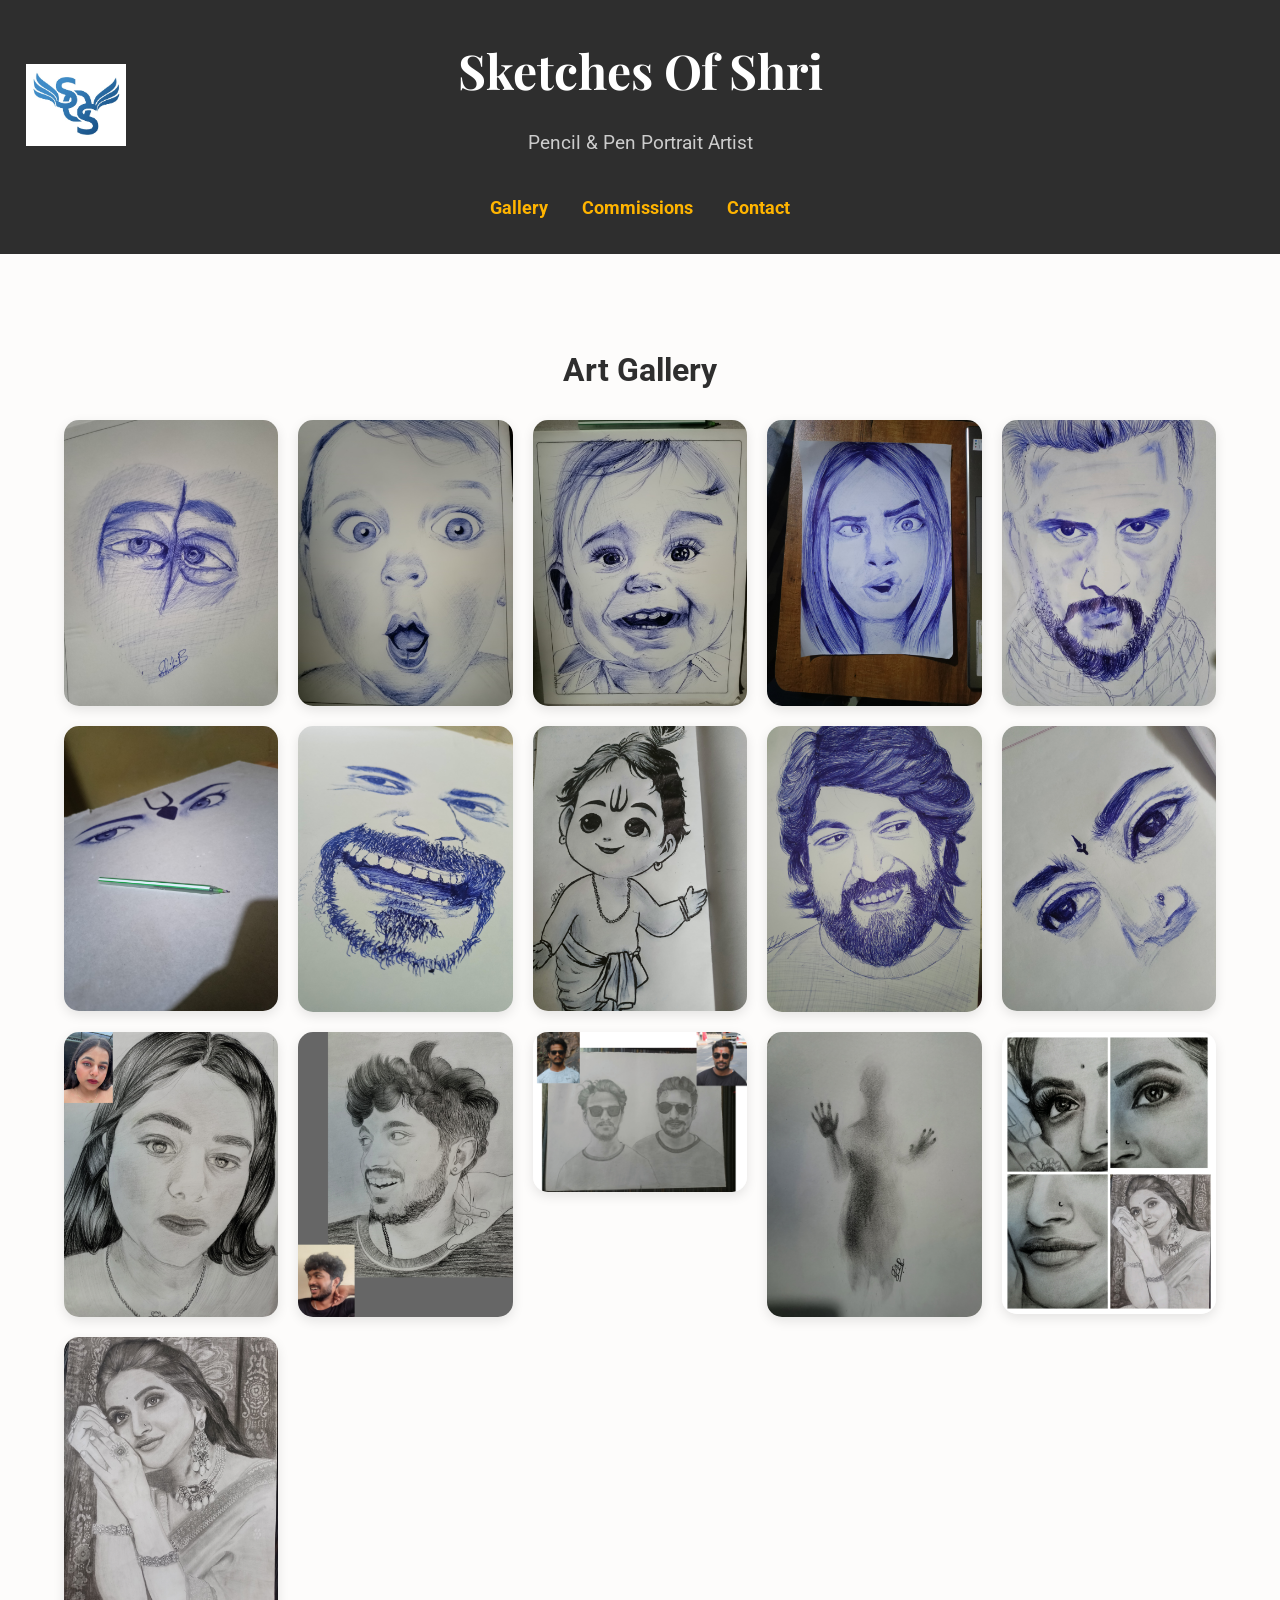
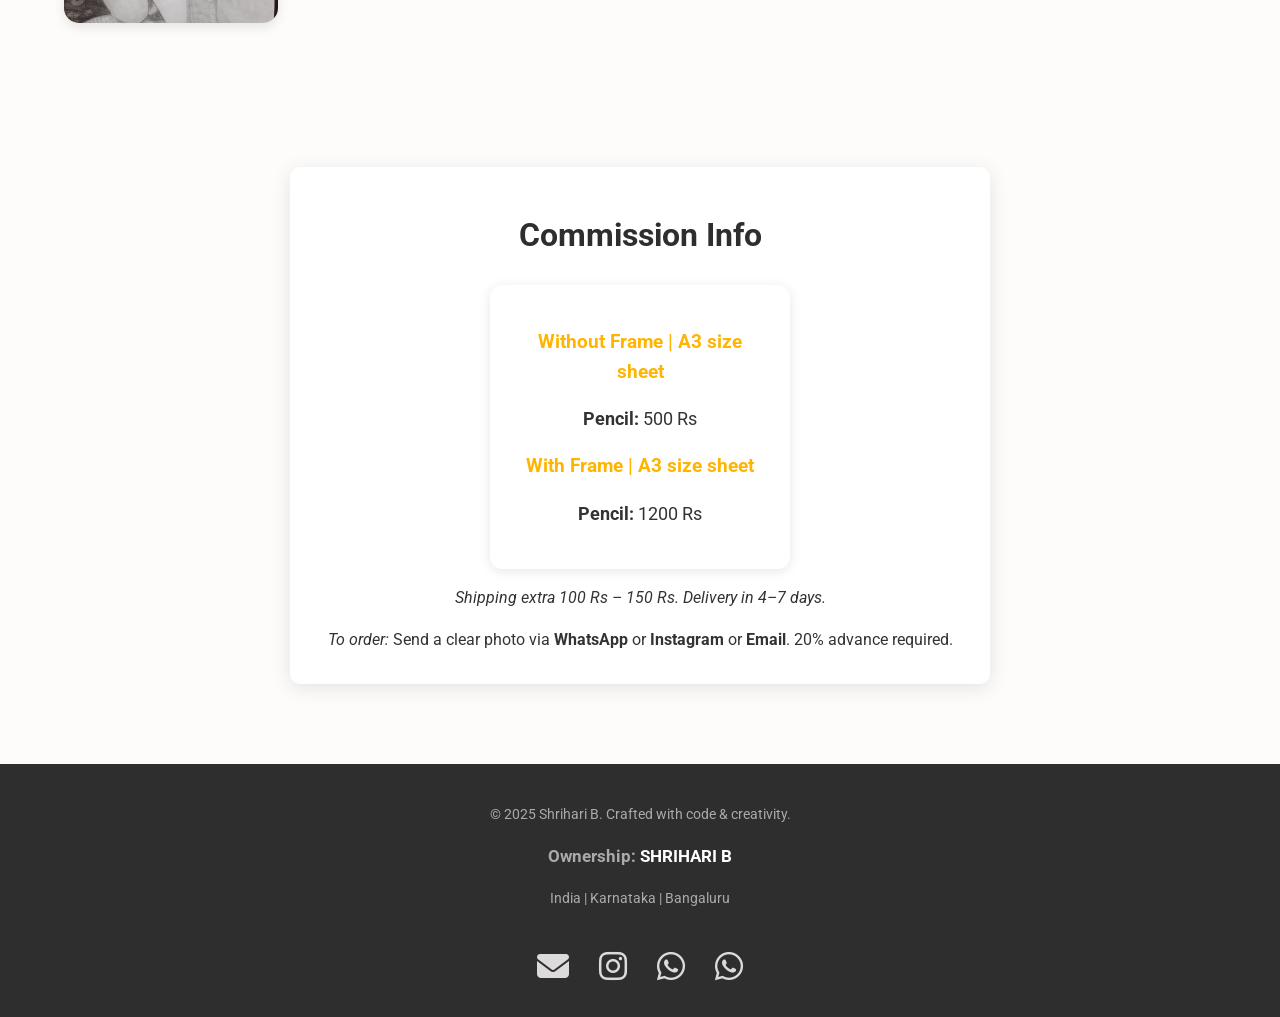
==== index.html @ 2eedb183 "Add files via upload" ====
<!DOCTYPE html>
<html lang="en">
<head>
  <meta charset="UTF-8" />
  <meta name="viewport" content="width=device-width, initial-scale=1.0" />
  <head>
  <title>SOS | sketchesofshri</title>
  <link rel="icon" type="image/jpeg" href="arts/SOS-logo.jpg">
  <link href="https://fonts.googleapis.com/css2?family=Playfair+Display:wght@600&family=Roboto&display=swap" rel="stylesheet">
  <link rel="stylesheet" href="https://cdnjs.cloudflare.com/ajax/libs/font-awesome/6.4.0/css/all.min.css" />
  <style>
    :root {
      --primary: #2e2e2e;
      --accent: #ffb400;
      --light-bg: #fdfcfb;
      --text: #333;
      --secondary: #f5f5f5;
    }
    * {
      box-sizing: border-box;
    }
    body {
      font-family: 'Roboto', sans-serif;
      margin: 0;
      padding: 0;
      background: var(--light-bg);
      color: var(--text);
      line-height: 1.6;
    }
    header {
      background: var(--primary);
      color: white;
      text-align: center;
      padding: 2rem 1rem;
      position: relative;
    }
    header h1 {
      font-family: 'Playfair Display', serif;
      font-size: 3rem;
      margin: 0;
    }
    header h3 {
      font-family: serif;
      font-size: 1rem;
      text-decoration: underline;
      margin: 0;
    }
    header p {
      font-size: 1.2rem;
      color: #ccc;
    }
    nav {
      margin-top: 1rem;
    }
    nav a {
      margin: 0 15px;
      color: var(--accent);
      text-decoration: none;
      font-weight: bold;
      font-size: 1.1rem;
      transition: color 0.3s;
    }
    nav a:hover {
      color: white;
    }
    section {
      padding: 4rem 2rem;
      text-align: center;
    }
    h2 {
      font-size: 2rem;
      color: var(--primary);
      margin-bottom: 1.5rem;
    }
    .gallery {
      display: grid;
      grid-template-columns: repeat(auto-fit, minmax(250px, 1fr));
      gap: 20px;
      padding: 0 2rem;
    }
    .gallery img {
      width: 100%;
      border-radius: 15px;
      box-shadow: 0 4px 12px rgba(0, 0, 0, 0.1);
      transition: transform 0.3s;
      cursor: pointer;
    }
    .gallery img:hover {
      transform: scale(1.05);
    }
    .lightbox {
      position: fixed;
      top: 0;
      left: 0;
      width: 100%;
      height: 100%;
      background: rgba(0, 0, 0, 0.8);
      display: flex;
      justify-content: center;
      align-items: center;
      z-index: 1000;
      display: none;
    }
    .lightbox img {
      max-width: 90%;
      max-height: 90%;
      border-radius: 15px;
    }
    .lightbox:target {
      display: flex;
    }
    ul {
      list-style: none;
      padding: 0;
      font-size: 1.1rem;
    }
    ul li {
      margin: 10px 0;
    }
    .boxed {
      background: white;
      max-width: 700px;
      margin: 1rem auto;
      padding: 1rem;
      border-radius: 10px;
      box-shadow: 0 4px 20px rgba(0, 0, 0, 0.1);
    }
    .boxed2 {
      background: rgb(220, 218, 218);
      max-width: 700px;
      margin: 2rem auto;
      padding: 2rem;
      border-radius: 10px;
      box-shadow: 0 4px 20px rgba(0, 0, 0, 0.1);
    }
    .contact-icons {
      display: flex;
      justify-content: center;
      gap: 30px;
      margin-top: 2rem;
    }
    .contact-icons a {
      color: rgb(220, 218, 218);
      font-size: 2rem;
      transition: transform 0.3s, color 0.3s;
    }
    .contact-icons a:hover {
      transform: scale(1.2);
      color: var(--accent);
    }
    .price-table {
      display: flex;
      justify-content: space-around;
      flex-wrap: wrap;
      gap: 2rem;
    }
    .price-category {
      background-color: #fff;
      border-radius: 12px;
      box-shadow: 0 2px 12px rgba(0, 0, 0, 0.1);
      padding: 1.5rem;
      width: 300px;
    }
    .price-category h3 {
      color: var(--accent);
      margin-bottom: 1rem;
    }
    .Ownership a {
      color: white;
      text-decoration: none;
    }
    .Ownership a:hover {
      color: var(--accent);
    }
    footer {
      text-align: center;
      padding: 1.5rem;
      background: var(--primary);
      color: #aaa;
      font-size: 0.9rem;
    }
    .gallery {
      display: grid;
      grid-template-columns: repeat(5, 1fr); /* Default: 5 columns on desktop */
      gap: 20px;
      padding: 0 2rem;
    }

    @media (max-width: 768px) {
      .gallery {
        grid-template-columns: repeat(3, 1fr); /* Medium screens: 3 columns */
      }
    }

    @media (max-width: 480px) {
      .gallery {
        grid-template-columns: repeat(2, 1fr); /* Small screens: 2 columns */
      }
    }
  </style>
</head>
<body>
  <header>
  <div style="display: flex; align-items: center; justify-content: center; position: relative;">
    <img src="arts/SOS-logo.jpg" style="width: 100px; position: absolute; left: 10px;">
    <div>
      <h1>Sketches Of Shri</h1>
      <p>Pencil & Pen Portrait Artist</p>
    </div>
  </div>

    <nav>
      <a href="#gallery">Gallery</a>
      <a href="#commissions">Commissions</a>
      <a href="#contact">Contact</a>
    </nav>
  </header>

  <section id="gallery">
    <h2>Art Gallery</h2>
    <div class="gallery">
      <img src="arts/art1.jpg" alt="Portrait 1" onclick="openLightbox(this.src)" />
      <img src="arts/art2.jpg" alt="Portrait 2" onclick="openLightbox(this.src)" />
      <img src="arts/art3.jpg" alt="Portrait 3" onclick="openLightbox(this.src)" />
      <img src="arts/art4.jpg" alt="Portrait 3" onclick="openLightbox(this.src)" />
      <img src="arts/art5.jpg" alt="Portrait 3" onclick="openLightbox(this.src)" />
      <img src="arts/art6.jpg" alt="Portrait 3" onclick="openLightbox(this.src)" />
      <img src="arts/art7.jpg" alt="Portrait 3" onclick="openLightbox(this.src)" />
      <img src="arts/art8.jpg" alt="Portrait 3" onclick="openLightbox(this.src)" />
      <img src="arts/art9.jpg" alt="Portrait 3" onclick="openLightbox(this.src)" />
      <img src="arts/art10.jpg" alt="Portrait 3" onclick="openLightbox(this.src)" />
      <img src="arts/advika.jpg" alt="Portrait 3" onclick="openLightbox(this.src)" />
      <img src="arts/nithi.jpg" alt="Portrait 3" onclick="openLightbox(this.src)" />
      <img src="arts/babu.jpg" alt="Portrait 3" onclick="openLightbox(this.src)" />
      <img src="arts/ghost shade.jpg" alt="Portrait 3" onclick="openLightbox(this.src)" />
      <img src="arts/sreeleela.jpg" alt="Portrait 3" onclick="openLightbox(this.src)" />
      <img src="arts/Sreeleela2.jpg" alt="Portrait 3" onclick="openLightbox(this.src)" />
    </div>
  </section>

  <div class="lightbox" id="lightbox" onclick="closeLightbox()">
    <img id="lightbox-img" src="" alt="Enlarged artwork" />
  </div>

  <section id="commissions">
    <div class="boxed">
      <h2>Commission Info</h2>
      <div class="price-table">
        <div class="price-category">
          <h3>Without Frame | A3 size sheet</h3>
          <ul>
            <li><strong>Pencil: </strong>500 Rs</li>
          </ul>
          <h3>With Frame | A3 size sheet </h3>
          <ul>
            <li><strong>Pencil: </strong>1200 Rs</li>
          </ul>
        </div>
        <!-- <div class="price-category">
          <h3>With Frame</h3>
          <ul>
            <li><strong>Pencil:</strong> ₹600</li>
            <li><strong>Pen:</strong> ₹800</li>
          </ul>
        </div> -->
      </div>
      <p><em>Shipping extra 100 Rs – 150 Rs. Delivery in 4–7 days.</em></p>
      <p><em>To order:</em> Send a clear photo via <strong>WhatsApp</strong> or <strong>Instagram</strong> or <strong>Email</strong>. 20% advance required.</p>
    </div>
  </section>

<footer id="contact">
  <p>&copy; 2025 Shrihari B. Crafted with code & creativity.</p>
  
  <div class="Ownership">
    <h3>Ownership: <a href="https://instagram.com/shri__hari_b/" title="Instagram">SHRIHARI B</a></h3>
  </div>

  <p>India | Karnataka | Bangaluru</p>

  <div style="margin-top: 2rem;">
    <div class="contact-icons">
      <a href="mailto:sketchesofshri@gmail.com" title="Email"><i class="fas fa-envelope"></i></a>
      <a href="https://instagram.com/sketchesofshri" target="_blank" title="Instagram"><i class="fab fa-instagram"></i></a>
      <a href="https://wa.me/918217637065" target="_blank" title="WhatsApp 1"><i class="fab fa-whatsapp"></i></a>
      <a href="https://wa.me/918147829522" target="_blank" title="WhatsApp 2"><i class="fab fa-whatsapp"></i></a>
    </div>
  </div>
</footer>


  <script>
    function openLightbox(src) {
      document.getElementById('lightbox-img').src = src;
      document.getElementById('lightbox').style.display = 'flex';
    }

    function closeLightbox() {
      document.getElementById('lightbox').style.display = 'none';
    }
  </script>
</body>
</html>
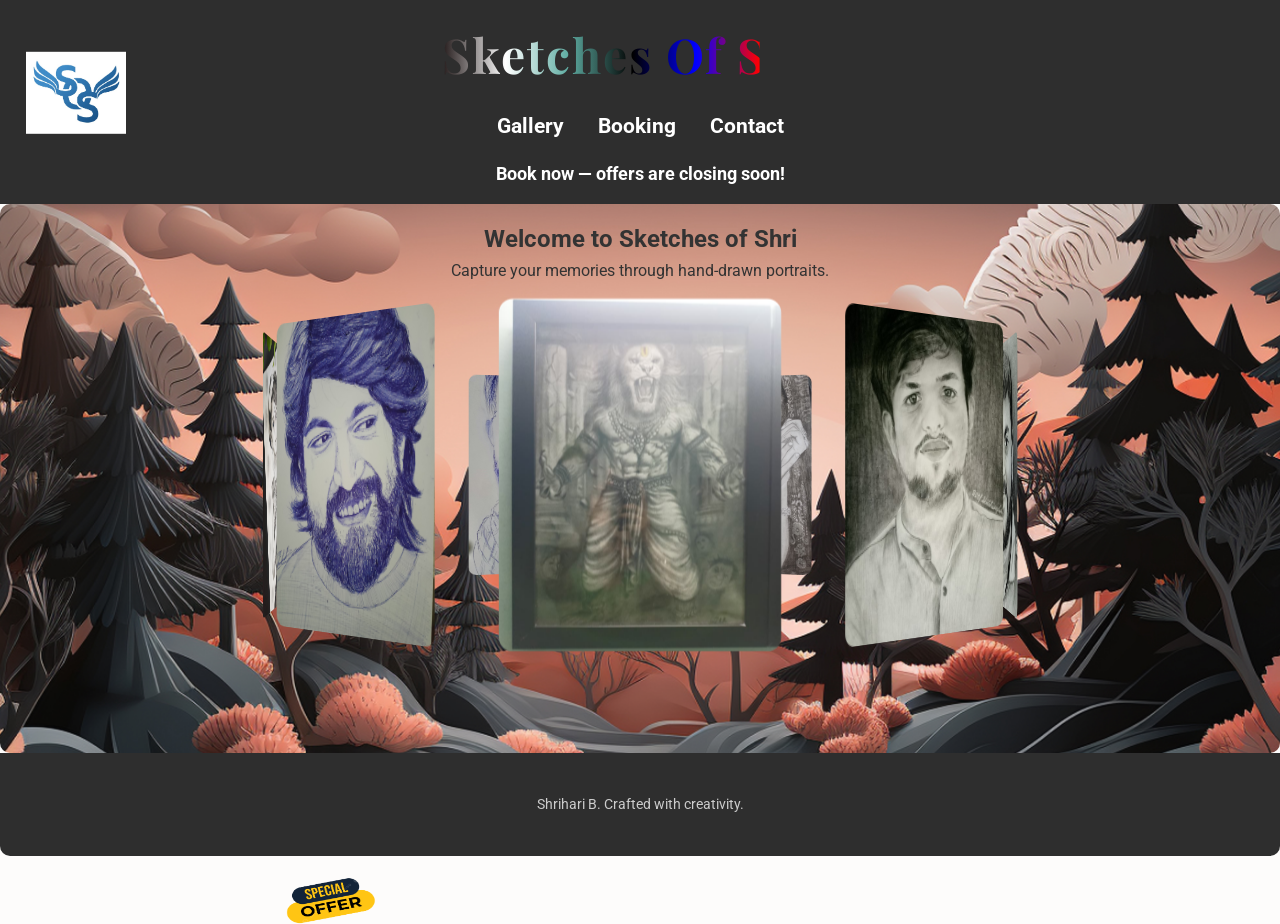
==== commit 63acd81a: "Add files via upload" ====
--- a/index.html
+++ b/index.html
@@ -1,304 +1,70 @@
 <!DOCTYPE html>
 <html lang="en">
+
 <head>
-  <meta charset="UTF-8" />
-  <meta name="viewport" content="width=device-width, initial-scale=1.0" />
-  <head>
-  <title>SOS | sketchesofshri</title>
-  <link rel="icon" type="image/jpeg" href="arts/SOS-logo.jpg">
+  <meta charset="UTF-8">
+  <meta name="viewport" content="width=device-width, initial-scale=1.0">
+  <title>SOS | Sketches of Shri</title>
+
+  <link rel="stylesheet" href="home.css">
+  <link rel="icon" type="image/jpeg" href="images/SOS-logo.jpg">
   <link href="https://fonts.googleapis.com/css2?family=Playfair+Display:wght@600&family=Roboto&display=swap" rel="stylesheet">
-  <link rel="stylesheet" href="https://cdnjs.cloudflare.com/ajax/libs/font-awesome/6.4.0/css/all.min.css" />
-  <style>
-    :root {
-      --primary: #2e2e2e;
-      --accent: #ffb400;
-      --light-bg: #fdfcfb;
-      --text: #333;
-      --secondary: #f5f5f5;
-    }
-    * {
-      box-sizing: border-box;
-    }
-    body {
-      font-family: 'Roboto', sans-serif;
-      margin: 0;
-      padding: 0;
-      background: var(--light-bg);
-      color: var(--text);
-      line-height: 1.6;
-    }
-    header {
-      background: var(--primary);
-      color: white;
-      text-align: center;
-      padding: 2rem 1rem;
-      position: relative;
-    }
-    header h1 {
-      font-family: 'Playfair Display', serif;
-      font-size: 3rem;
-      margin: 0;
-    }
-    header h3 {
-      font-family: serif;
-      font-size: 1rem;
-      text-decoration: underline;
-      margin: 0;
-    }
-    header p {
-      font-size: 1.2rem;
-      color: #ccc;
-    }
-    nav {
-      margin-top: 1rem;
-    }
-    nav a {
-      margin: 0 15px;
-      color: var(--accent);
-      text-decoration: none;
-      font-weight: bold;
-      font-size: 1.1rem;
-      transition: color 0.3s;
-    }
-    nav a:hover {
-      color: white;
-    }
-    section {
-      padding: 4rem 2rem;
-      text-align: center;
-    }
-    h2 {
-      font-size: 2rem;
-      color: var(--primary);
-      margin-bottom: 1.5rem;
-    }
-    .gallery {
-      display: grid;
-      grid-template-columns: repeat(auto-fit, minmax(250px, 1fr));
-      gap: 20px;
-      padding: 0 2rem;
-    }
-    .gallery img {
-      width: 100%;
-      border-radius: 15px;
-      box-shadow: 0 4px 12px rgba(0, 0, 0, 0.1);
-      transition: transform 0.3s;
-      cursor: pointer;
-    }
-    .gallery img:hover {
-      transform: scale(1.05);
-    }
-    .lightbox {
-      position: fixed;
-      top: 0;
-      left: 0;
-      width: 100%;
-      height: 100%;
-      background: rgba(0, 0, 0, 0.8);
-      display: flex;
-      justify-content: center;
-      align-items: center;
-      z-index: 1000;
-      display: none;
-    }
-    .lightbox img {
-      max-width: 90%;
-      max-height: 90%;
-      border-radius: 15px;
-    }
-    .lightbox:target {
-      display: flex;
-    }
-    ul {
-      list-style: none;
-      padding: 0;
-      font-size: 1.1rem;
-    }
-    ul li {
-      margin: 10px 0;
-    }
-    .boxed {
-      background: white;
-      max-width: 700px;
-      margin: 1rem auto;
-      padding: 1rem;
-      border-radius: 10px;
-      box-shadow: 0 4px 20px rgba(0, 0, 0, 0.1);
-    }
-    .boxed2 {
-      background: rgb(220, 218, 218);
-      max-width: 700px;
-      margin: 2rem auto;
-      padding: 2rem;
-      border-radius: 10px;
-      box-shadow: 0 4px 20px rgba(0, 0, 0, 0.1);
-    }
-    .contact-icons {
-      display: flex;
-      justify-content: center;
-      gap: 30px;
-      margin-top: 2rem;
-    }
-    .contact-icons a {
-      color: rgb(220, 218, 218);
-      font-size: 2rem;
-      transition: transform 0.3s, color 0.3s;
-    }
-    .contact-icons a:hover {
-      transform: scale(1.2);
-      color: var(--accent);
-    }
-    .price-table {
-      display: flex;
-      justify-content: space-around;
-      flex-wrap: wrap;
-      gap: 2rem;
-    }
-    .price-category {
-      background-color: #fff;
-      border-radius: 12px;
-      box-shadow: 0 2px 12px rgba(0, 0, 0, 0.1);
-      padding: 1.5rem;
-      width: 300px;
-    }
-    .price-category h3 {
-      color: var(--accent);
-      margin-bottom: 1rem;
-    }
-    .Ownership a {
-      color: white;
-      text-decoration: none;
-    }
-    .Ownership a:hover {
-      color: var(--accent);
-    }
-    footer {
-      text-align: center;
-      padding: 1.5rem;
-      background: var(--primary);
-      color: #aaa;
-      font-size: 0.9rem;
-    }
-    .gallery {
-      display: grid;
-      grid-template-columns: repeat(5, 1fr); /* Default: 5 columns on desktop */
-      gap: 20px;
-      padding: 0 2rem;
-    }
+  <link rel="stylesheet" href="https://cdnjs.cloudflare.com/ajax/libs/font-awesome/6.4.0/css/all.min.css">
+</head>
 
-    @media (max-width: 768px) {
-      .gallery {
-        grid-template-columns: repeat(3, 1fr); /* Medium screens: 3 columns */
-      }
-    }
+<body>
+  <div class="page-wrapper">
 
-    @media (max-width: 480px) {
-      .gallery {
-        grid-template-columns: repeat(2, 1fr); /* Small screens: 2 columns */
-      }
-    }
-  </style>
-</head>
-<body>
-  <header>
-  <div style="display: flex; align-items: center; justify-content: center; position: relative;">
-    <img src="arts/SOS-logo.jpg" style="width: 100px; position: absolute; left: 10px;">
-    <div>
-      <h1>Sketches Of Shri</h1>
-      <p>Pencil & Pen Portrait Artist</p>
-    </div>
+    <header>
+      <div class="top">
+        <img src="../arts/SOS-logo.jpg" alt="Logo">
+        <div>
+          <h1 class="animated-text">Sketches Of Shri</h1>
+        </div>
+      </div>
+
+      <nav>
+        <a href="../galary/galary.html">Gallery</a>
+        <a href="../booking/booking.html">Booking</a>
+        <a href="../contacts/contact.html">Contact</a>
+      </nav>
+
+      <div class="scroll-text">
+        <span class="scroll-item">
+          <span class="text">Book now — offers are closing soon!</span>
+          <img src="../homeimages/offerlogo.jpeg" class="offer-logo" alt="Offer Logo">
+        </span>
+      </div>
+
+    </header>
+
+    <main class="container">
+      <section>
+        <h2>Welcome to Sketches of Shri</h2>
+        <p>Capture your memories through hand-drawn portraits.</p>
+      </section>
+
+      <!-- ★ 3D Image Carousel ★ -->
+      <div class="carousel-wrapper">
+        <div class="carousel">
+          <div class="carousel__face" style="background-image:url('../homeimages/home5.jpg');"></div>
+          <div class="carousel__face" style="background-image:url('../homeimages/home6.jpg');"></div>
+          <div class="carousel__face" style="background-image:url('../homeimages/home4.jpg');"></div>
+          <div class="carousel__face" style="background-image:url('../homeimages/home5.jpg');"></div>
+          <div class="carousel__face" style="background-image:url('../homeimages/home3.jpg');"></div>
+          <div class="carousel__face" style="background-image:url('../arts/art5.jpg');"></div>
+          <div class="carousel__face" style="background-image:url('../homeimages/home2.jpg');"></div>
+          <div class="carousel__face" style="background-image:url('../homeimages/home8.jpg');"></div>
+          <div class="carousel__face" style="background-image:url('../arts/art9.jpg');"></div>
+        </div>
+      </div>
+    </main>
+
+    <footer>
+      <p>Shrihari B. Crafted with creativity.</p>
+    </footer>
+
   </div>
+</body>
 
-    <nav>
-      <a href="#gallery">Gallery</a>
-      <a href="#commissions">Commissions</a>
-      <a href="#contact">Contact</a>
-    </nav>
-  </header>
-
-  <section id="gallery">
-    <h2>Art Gallery</h2>
-    <div class="gallery">
-      <img src="arts/art1.jpg" alt="Portrait 1" onclick="openLightbox(this.src)" />
-      <img src="arts/art2.jpg" alt="Portrait 2" onclick="openLightbox(this.src)" />
-      <img src="arts/art3.jpg" alt="Portrait 3" onclick="openLightbox(this.src)" />
-      <img src="arts/art4.jpg" alt="Portrait 3" onclick="openLightbox(this.src)" />
-      <img src="arts/art5.jpg" alt="Portrait 3" onclick="openLightbox(this.src)" />
-      <img src="arts/art6.jpg" alt="Portrait 3" onclick="openLightbox(this.src)" />
-      <img src="arts/art7.jpg" alt="Portrait 3" onclick="openLightbox(this.src)" />
-      <img src="arts/art8.jpg" alt="Portrait 3" onclick="openLightbox(this.src)" />
-      <img src="arts/art9.jpg" alt="Portrait 3" onclick="openLightbox(this.src)" />
-      <img src="arts/art10.jpg" alt="Portrait 3" onclick="openLightbox(this.src)" />
-      <img src="arts/advika.jpg" alt="Portrait 3" onclick="openLightbox(this.src)" />
-      <img src="arts/nithi.jpg" alt="Portrait 3" onclick="openLightbox(this.src)" />
-      <img src="arts/babu.jpg" alt="Portrait 3" onclick="openLightbox(this.src)" />
-      <img src="arts/ghost shade.jpg" alt="Portrait 3" onclick="openLightbox(this.src)" />
-      <img src="arts/sreeleela.jpg" alt="Portrait 3" onclick="openLightbox(this.src)" />
-      <img src="arts/Sreeleela2.jpg" alt="Portrait 3" onclick="openLightbox(this.src)" />
-    </div>
-  </section>
-
-  <div class="lightbox" id="lightbox" onclick="closeLightbox()">
-    <img id="lightbox-img" src="" alt="Enlarged artwork" />
-  </div>
-
-  <section id="commissions">
-    <div class="boxed">
-      <h2>Commission Info</h2>
-      <div class="price-table">
-        <div class="price-category">
-          <h3>Without Frame | A3 size sheet</h3>
-          <ul>
-            <li><strong>Pencil: </strong>500 Rs</li>
-          </ul>
-          <h3>With Frame | A3 size sheet </h3>
-          <ul>
-            <li><strong>Pencil: </strong>1200 Rs</li>
-          </ul>
-        </div>
-        <!-- <div class="price-category">
-          <h3>With Frame</h3>
-          <ul>
-            <li><strong>Pencil:</strong> ₹600</li>
-            <li><strong>Pen:</strong> ₹800</li>
-          </ul>
-        </div> -->
-      </div>
-      <p><em>Shipping extra 100 Rs – 150 Rs. Delivery in 4–7 days.</em></p>
-      <p><em>To order:</em> Send a clear photo via <strong>WhatsApp</strong> or <strong>Instagram</strong> or <strong>Email</strong>. 20% advance required.</p>
-    </div>
-  </section>
-
-<footer id="contact">
-  <p>&copy; 2025 Shrihari B. Crafted with code & creativity.</p>
-  
-  <div class="Ownership">
-    <h3>Ownership: <a href="https://instagram.com/shri__hari_b/" title="Instagram">SHRIHARI B</a></h3>
-  </div>
-
-  <p>India | Karnataka | Bangaluru</p>
-
-  <div style="margin-top: 2rem;">
-    <div class="contact-icons">
-      <a href="mailto:sketchesofshri@gmail.com" title="Email"><i class="fas fa-envelope"></i></a>
-      <a href="https://instagram.com/sketchesofshri" target="_blank" title="Instagram"><i class="fab fa-instagram"></i></a>
-      <a href="https://wa.me/918217637065" target="_blank" title="WhatsApp 1"><i class="fab fa-whatsapp"></i></a>
-      <a href="https://wa.me/918147829522" target="_blank" title="WhatsApp 2"><i class="fab fa-whatsapp"></i></a>
-    </div>
-  </div>
-</footer>
-
-
-  <script>
-    function openLightbox(src) {
-      document.getElementById('lightbox-img').src = src;
-      document.getElementById('lightbox').style.display = 'flex';
-    }
-
-    function closeLightbox() {
-      document.getElementById('lightbox').style.display = 'none';
-    }
-  </script>
-</body>
 </html>
-
--- a/home.css
+++ b/home.css
@@ -0,0 +1,343 @@
+/* GLOBAL RESET */
+* {
+  box-sizing: border-box;
+  margin: 0;
+  padding: 0;
+}
+
+body {
+  font-family: 'Roboto', sans-serif;
+  background: #fdfcfb;
+  color: #333;
+  line-height: 1.6;
+  text-align: center;
+
+  display: flex;
+  flex-direction: column;
+  min-height: 100vh;
+}
+
+/* Wrapper */
+.page-wrapper {
+  display: flex;
+  flex-direction: column;
+  flex: 1;
+}
+
+/* MAIN CONTENT — FULL SCREEN BACKGROUND */
+.container {
+  width: 100%;
+  min-height: 61vh;
+  /* Full height */
+  padding: 0px 10px;
+
+  background-image: url("../homeimages/home.jpg");
+  background-size: cover;
+  /* Auto responsive */
+  background-position: center;
+  background-repeat: no-repeat;
+  background-attachment: fixed;
+  /* Parallax on desktop/laptop */
+
+  display: flex;
+  flex-direction: column;
+  justify-content: flex-start;
+
+  border-radius: 10px;
+}
+
+
+
+.scroll-text {
+  display: inline-block;
+  white-space: nowrap;
+  font-size: 1.1rem;
+  font-weight: bold;
+  color: white;
+  animation: marquee-right 15s linear infinite;
+}
+
+.scroll-item {
+  display: inline-flex;
+  /* aligns text and image horizontally */
+  align-items: center;
+  /* vertical alignment */
+}
+
+.offer-logo {
+  height: 3rem;
+  margin-left: 270px;
+  /* space between text and logo */
+}
+
+@keyframes marquee-right {
+  0% {
+    transform: translateX(-100%);
+  }
+
+  100% {
+    transform: translateX(100%);
+  }
+}
+
+
+/* HEADER */
+header {
+  background: #2e2e2e;
+  color: white;
+  padding: 1rem 1rem;
+  border-radius: 1 0 10px 10px;
+}
+
+header .top {
+  display: flex;
+  justify-content: center;
+  align-items: center;
+  position: relative;
+  flex-wrap: wrap;
+}
+
+header img {
+  width: 100px;
+  position: absolute;
+  left: 10px;
+  top: 100%;
+  transform: translateY(-50%);
+}
+
+header h1 {
+  font-family: 'Playfair Display', serif;
+  font-size: 2.5rem;
+}
+
+header p {
+  color: #ccc;
+  font-size: 1.1rem;
+  margin-top: 0.2rem;
+}
+
+nav {
+  margin-top: 1.1rem;
+  margin-bottom: 1rem;
+}
+
+nav a {
+  margin: 0 15px;
+  color: white;
+  text-decoration: none;
+  font-weight: bold;
+  font-size: 1.3rem;
+}
+
+nav a:hover {
+  color: rgb(233, 105, 0);
+}
+
+/* SECTION */
+section {
+  padding: 1rem 1rem;
+}
+
+/* FOOTER */
+footer {
+  background: #2e2e2e;
+  color: #ccc;
+  padding: 2.5rem;
+  font-size: 0.9rem;
+  width: 100%;
+  border-radius: 0 0 10px 10px;
+}
+
+/* =======================
+   3D CAROUSEL
+======================= */
+
+.carousel-wrapper {
+  width: 100%;
+  max-width: 200px;
+  height: 250px;
+
+  margin: 50px auto;
+  perspective: 1200px;
+  position: relative;
+}
+
+.carousel {
+  width: 100%;
+  height: 100%;
+  position: absolute;
+  transform-style: preserve-3d;
+  animation: rotate360 45s linear infinite;
+}
+
+.carousel__face {
+  position: absolute;
+  width: 100%;
+  height: 100%;
+
+  background-size: cover;
+  background-position: center;
+  border-radius: 10px;
+}
+
+/* 9 IMAGES AROUND A CIRCLE */
+.carousel__face:nth-child(1) {
+  transform: rotateY(0deg) translateZ(350px);
+}
+
+.carousel__face:nth-child(2) {
+  transform: rotateY(40deg) translateZ(350px);
+}
+
+.carousel__face:nth-child(3) {
+  transform: rotateY(80deg) translateZ(350px);
+}
+
+.carousel__face:nth-child(4) {
+  transform: rotateY(120deg) translateZ(350px);
+}
+
+.carousel__face:nth-child(5) {
+  transform: rotateY(160deg) translateZ(350px);
+}
+
+.carousel__face:nth-child(6) {
+  transform: rotateY(200deg) translateZ(350px);
+}
+
+.carousel__face:nth-child(7) {
+  transform: rotateY(240deg) translateZ(350px);
+}
+
+.carousel__face:nth-child(8) {
+  transform: rotateY(280deg) translateZ(350px);
+}
+
+.carousel__face:nth-child(9) {
+  transform: rotateY(320deg) translateZ(350px);
+}
+
+@keyframes rotate360 {
+  from {
+    transform: rotateY(0deg);
+  }
+
+  to {
+    transform: rotateY(-360deg);
+  }
+}
+
+/* =======================
+   Animated Gradient Text
+======================= */
+
+h1.animated-text {
+  position: relative;
+  font-family: 'Playfair Display', serif;
+  /* keep header font */
+  font-size: 3rem;
+  /* same size as default h1 */
+  letter-spacing: 2px;
+  overflow: hidden;
+
+  background: linear-gradient(90deg,
+      #231a1a,
+      /* black */
+      #ffffff,
+      hsl(172, 32%, 52%),
+      /* white */
+      #000,
+      /* black again */
+      #0000ff,
+      /* blue */
+      #ff0000
+      /* red */
+    );
+  background-repeat: no-repeat;
+  background-size: 80%;
+  -webkit-background-clip: text;
+  -webkit-text-fill-color: transparent;
+
+  animation: animate-text 5s linear infinite;
+}
+
+@keyframes animate-text {
+  0% {
+    background-position: -500%;
+  }
+
+  100% {
+    background-position: 500%;
+  }
+}
+
+/* =======================
+   RESPONSIVE
+======================= */
+
+@media (max-width: 768px) {
+  .carousel-wrapper {
+    max-width: 350px;
+    height: 220px;
+  }
+
+  .container {
+    background-attachment: scroll;
+    /* Better on mobile/tablet */
+  }
+}
+
+@media (max-width: 480px) {
+  .carousel-wrapper {
+    max-width: 260px;
+    height: 160px;
+  }
+
+  header img {
+    position: static;
+    margin-bottom: 10px;
+    transform: none;
+  }
+
+  nav a {
+    display: block;
+    margin: 8px 0;
+  }
+}
+
+/* Tablet: 481px to 768px */
+@media (min-width: 481px) and (max-width: 768px) {
+  header h1 {
+    font-size: 2.2rem;
+  }
+
+  header p {
+    font-size: 1rem;
+  }
+
+  nav a {
+    font-size: 1.3rem;
+  }
+}
+
+/* Laptop: 769px to 1200px */
+@media (min-width: 769px) and (max-width: 1200px) {
+  header h1 {
+    font-size: 2.5rem;
+  }
+
+  header p {
+    font-size: 1.1rem;
+  }
+}
+
+/* Desktop: 1201px+ */
+@media (min-width: 1201px) {
+  header h1 {
+    font-size: 2.8rem;
+  }
+
+  header p {
+    font-size: 1.2rem;
+  }
+}
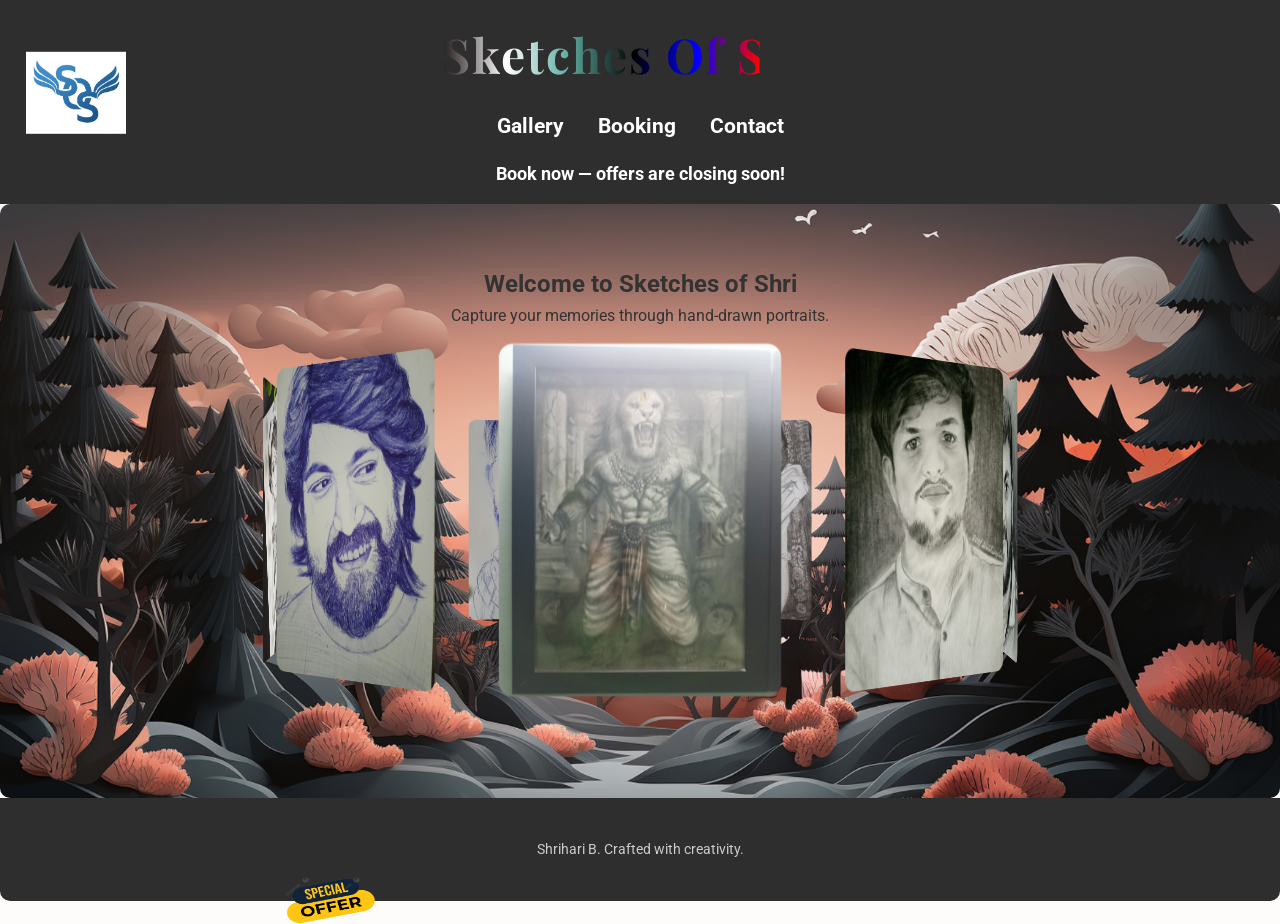
==== commit 533172e7: "Fix HTML formatting and update links" ====
--- a/index.html
+++ b/index.html
@@ -6,8 +6,12 @@
   <meta name="viewport" content="width=device-width, initial-scale=1.0">
   <title>SOS | Sketches of Shri</title>
 
+  <!-- CSS in same folder as index.html -->
   <link rel="stylesheet" href="home.css">
-  <link rel="icon" type="image/jpeg" href="images/SOS-logo.jpg">
+
+  <!-- Favicon (logo) inside arts/ folder -->
+  <link rel="icon" type="image/jpeg" href="arts/SOS-logo.jpg">
+
   <link href="https://fonts.googleapis.com/css2?family=Playfair+Display:wght@600&family=Roboto&display=swap" rel="stylesheet">
   <link rel="stylesheet" href="https://cdnjs.cloudflare.com/ajax/libs/font-awesome/6.4.0/css/all.min.css">
 </head>
@@ -17,22 +21,25 @@
 
     <header>
       <div class="top">
-        <img src="../arts/SOS-logo.jpg" alt="Logo">
+        <!-- Removed leading / -->
+        <img src="arts/SOS-logo.jpg" alt="Logo">
         <div>
           <h1 class="animated-text">Sketches Of Shri</h1>
         </div>
       </div>
 
+      <!-- Use relative links, no leading / -->
       <nav>
-        <a href="../galary/galary.html">Gallery</a>
-        <a href="../booking/booking.html">Booking</a>
-        <a href="../contacts/contact.html">Contact</a>
+        <a href="galary/galary.html">Gallery</a>
+        <a href="booking/booking.html">Booking</a>
+        <a href="contacts/contact.html">Contact</a>
       </nav>
 
       <div class="scroll-text">
         <span class="scroll-item">
           <span class="text">Book now — offers are closing soon!</span>
-          <img src="../homeimages/offerlogo.jpeg" class="offer-logo" alt="Offer Logo">
+          <!-- Relative path -->
+          <img src="homeimages/offerlogo.jpeg" class="offer-logo" alt="Offer Logo">
         </span>
       </div>
 
@@ -47,15 +54,15 @@
       <!-- ★ 3D Image Carousel ★ -->
       <div class="carousel-wrapper">
         <div class="carousel">
-          <div class="carousel__face" style="background-image:url('../homeimages/home5.jpg');"></div>
-          <div class="carousel__face" style="background-image:url('../homeimages/home6.jpg');"></div>
-          <div class="carousel__face" style="background-image:url('../homeimages/home4.jpg');"></div>
-          <div class="carousel__face" style="background-image:url('../homeimages/home5.jpg');"></div>
-          <div class="carousel__face" style="background-image:url('../homeimages/home3.jpg');"></div>
-          <div class="carousel__face" style="background-image:url('../arts/art5.jpg');"></div>
-          <div class="carousel__face" style="background-image:url('../homeimages/home2.jpg');"></div>
-          <div class="carousel__face" style="background-image:url('../homeimages/home8.jpg');"></div>
-          <div class="carousel__face" style="background-image:url('../arts/art9.jpg');"></div>
+          <div class="carousel__face" style="background-image:url('homeimages/home5.jpg');"></div>
+          <div class="carousel__face" style="background-image:url('homeimages/home6.jpg');"></div>
+          <div class="carousel__face" style="background-image:url('homeimages/home4.jpg');"></div>
+          <div class="carousel__face" style="background-image:url('homeimages/home5.jpg');"></div>
+          <div class="carousel__face" style="background-image:url('homeimages/home3.jpg');"></div>
+          <div class="carousel__face" style="background-image:url('arts/art5.jpg');"></div>
+          <div class="carousel__face" style="background-image:url('homeimages/home2.jpg');"></div>
+          <div class="carousel__face" style="background-image:url('homeimages/home8.jpg');"></div>
+          <div class="carousel__face" style="background-image:url('arts/art9.jpg');"></div>
         </div>
       </div>
     </main>
@@ -68,3 +75,4 @@
 </body>
 
 </html>
+
--- a/home.css
+++ b/home.css
@@ -26,25 +26,22 @@
 
 /* MAIN CONTENT — FULL SCREEN BACKGROUND */
 .container {
-  width: 100%;
-  min-height: 61vh;
-  /* Full height */
-  padding: 0px 10px;
-
-  background-image: url("../homeimages/home.jpg");
-  background-size: cover;
-  /* Auto responsive */
-  background-position: center;
-  background-repeat: no-repeat;
-  background-attachment: fixed;
-  /* Parallax on desktop/laptop */
-
-  display: flex;
-  flex-direction: column;
-  justify-content: flex-start;
-
-  border-radius: 10px;
-}
+    width: 100%;              
+    height: 66vh;  
+    padding: 45px 10px;
+    
+    background-image: url("../homeimages/home.jpg");
+    background-size: cover;     
+    background-position: center; 
+    background-repeat: no-repeat;
+    background-attachment: scroll; 
+    
+    display: flex;
+    flex-direction: column;
+    justify-content: flex-start;
+    border-radius: 10px;
+}
+
 
 
 
@@ -340,4 +337,8 @@
   header p {
     font-size: 1.2rem;
   }
-}+
+}
+
+
+
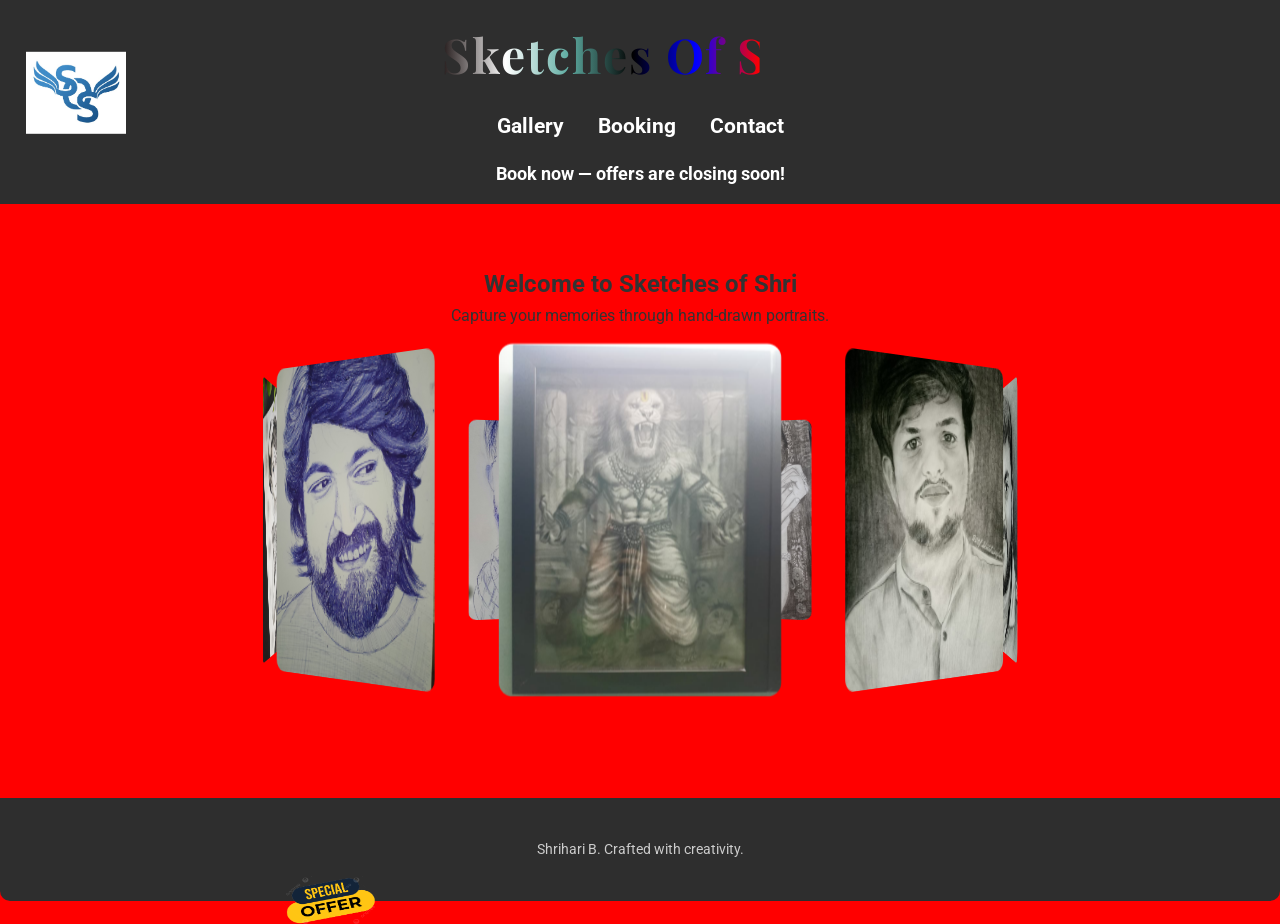
==== commit 6412f625: "Fix HTML formatting and update image paths" ====
--- a/index.html
+++ b/index.html
@@ -10,7 +10,7 @@
   <link rel="stylesheet" href="home.css">
 
   <!-- Favicon (logo) inside arts/ folder -->
-  <link rel="icon" type="image/jpeg" href="arts/SOS-logo.jpg">
+  <link rel="icon" type="image/jpg" href="arts/SOS-logo.jpg">
 
   <link href="https://fonts.googleapis.com/css2?family=Playfair+Display:wght@600&family=Roboto&display=swap" rel="stylesheet">
   <link rel="stylesheet" href="https://cdnjs.cloudflare.com/ajax/libs/font-awesome/6.4.0/css/all.min.css">
@@ -76,3 +76,4 @@
 
 </html>
 
+
--- a/home.css
+++ b/home.css
@@ -8,6 +8,7 @@
 body {
   font-family: 'Roboto', sans-serif;
   background: #fdfcfb;
+  background: red;
   color: #333;
   line-height: 1.6;
   text-align: center;
@@ -29,8 +30,8 @@
     width: 100%;              
     height: 66vh;  
     padding: 45px 10px;
-    
-    background-image: url("../homeimages/home.jpg");
+    /* 
+    background-image: url("homeimages/home.jpg"); */
     background-size: cover;     
     background-position: center; 
     background-repeat: no-repeat;
@@ -342,3 +343,6 @@
 
 
 
+
+
+
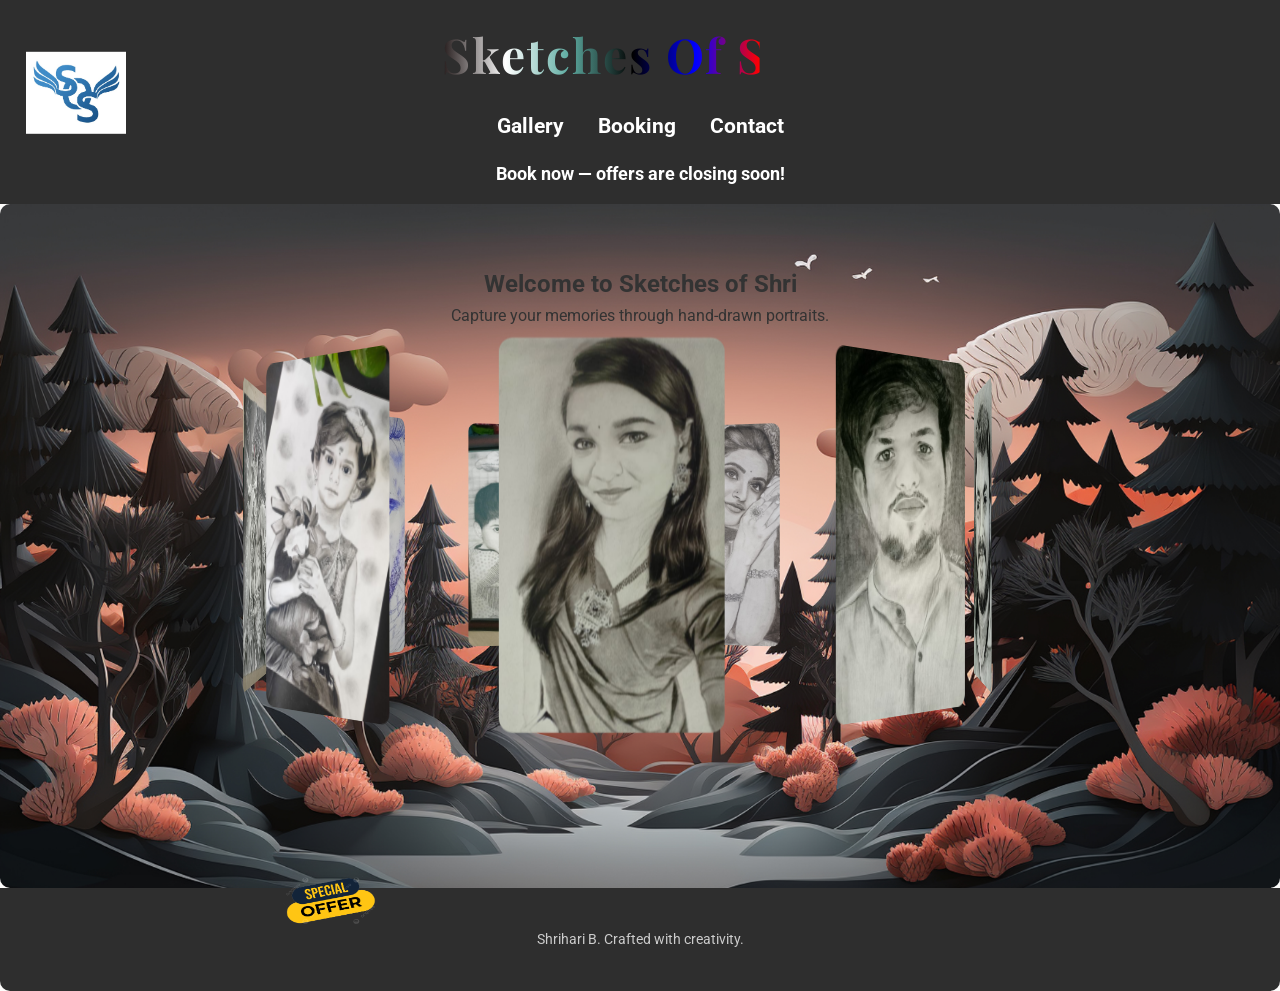
==== commit 341d5210: "Update index.html" ====
--- a/index.html
+++ b/index.html
@@ -54,11 +54,12 @@
       <!-- ★ 3D Image Carousel ★ -->
       <div class="carousel-wrapper">
         <div class="carousel">
-          <div class="carousel__face" style="background-image:url('homeimages/home5.jpg');"></div>
+          <div class="carousel__face" style="background-image:url('homeimages/home7.jpg');"></div>
           <div class="carousel__face" style="background-image:url('homeimages/home6.jpg');"></div>
           <div class="carousel__face" style="background-image:url('homeimages/home4.jpg');"></div>
-          <div class="carousel__face" style="background-image:url('homeimages/home5.jpg');"></div>
+          <div class="carousel__face" style="background-image:url('homeimages/home9.jpg');"></div>
           <div class="carousel__face" style="background-image:url('homeimages/home3.jpg');"></div>
+          <div class="carousel__face" style="background-image:url('homeimages/home9.jpg');"></div>
           <div class="carousel__face" style="background-image:url('arts/art5.jpg');"></div>
           <div class="carousel__face" style="background-image:url('homeimages/home2.jpg');"></div>
           <div class="carousel__face" style="background-image:url('homeimages/home8.jpg');"></div>
@@ -77,3 +78,4 @@
 </html>
 
 
+
--- a/home.css
+++ b/home.css
@@ -8,7 +8,6 @@
 body {
   font-family: 'Roboto', sans-serif;
   background: #fdfcfb;
-  background: red;
   color: #333;
   line-height: 1.6;
   text-align: center;
@@ -28,10 +27,9 @@
 /* MAIN CONTENT — FULL SCREEN BACKGROUND */
 .container {
     width: 100%;              
-    height: 66vh;  
+    height: 76vh;  
     padding: 45px 10px;
-    /* 
-    background-image: url("homeimages/home.jpg"); */
+    background-image: url("homeimages/home.jpg");
     background-size: cover;     
     background-position: center; 
     background-repeat: no-repeat;
@@ -152,17 +150,16 @@
 
 .carousel-wrapper {
   width: 100%;
-  max-width: 200px;
-  height: 250px;
-
+  max-width: 200px;     /* a bit wider */
+  height: 280px;        /* more height for full body */
   margin: 50px auto;
   perspective: 1200px;
   position: relative;
 }
 
 .carousel {
-  width: 100%;
-  height: 100%;
+  width: 80%;
+  height: 100%;         /* was 200% – remove that */
   position: absolute;
   transform-style: preserve-3d;
   animation: rotate360 45s linear infinite;
@@ -171,12 +168,14 @@
 .carousel__face {
   position: absolute;
   width: 100%;
-  height: 100%;
+  height: 100%;         /* was 200% – remove that */
 
   background-size: cover;
-  background-position: center;
+  /* keep cover, but show more of the head/body */
+  background-position: top center;  /* was center */
   border-radius: 10px;
 }
+
 
 /* 9 IMAGES AROUND A CIRCLE */
 .carousel__face:nth-child(1) {
@@ -346,3 +345,11 @@
 
 
 
+
+
+
+
+
+
+
+
